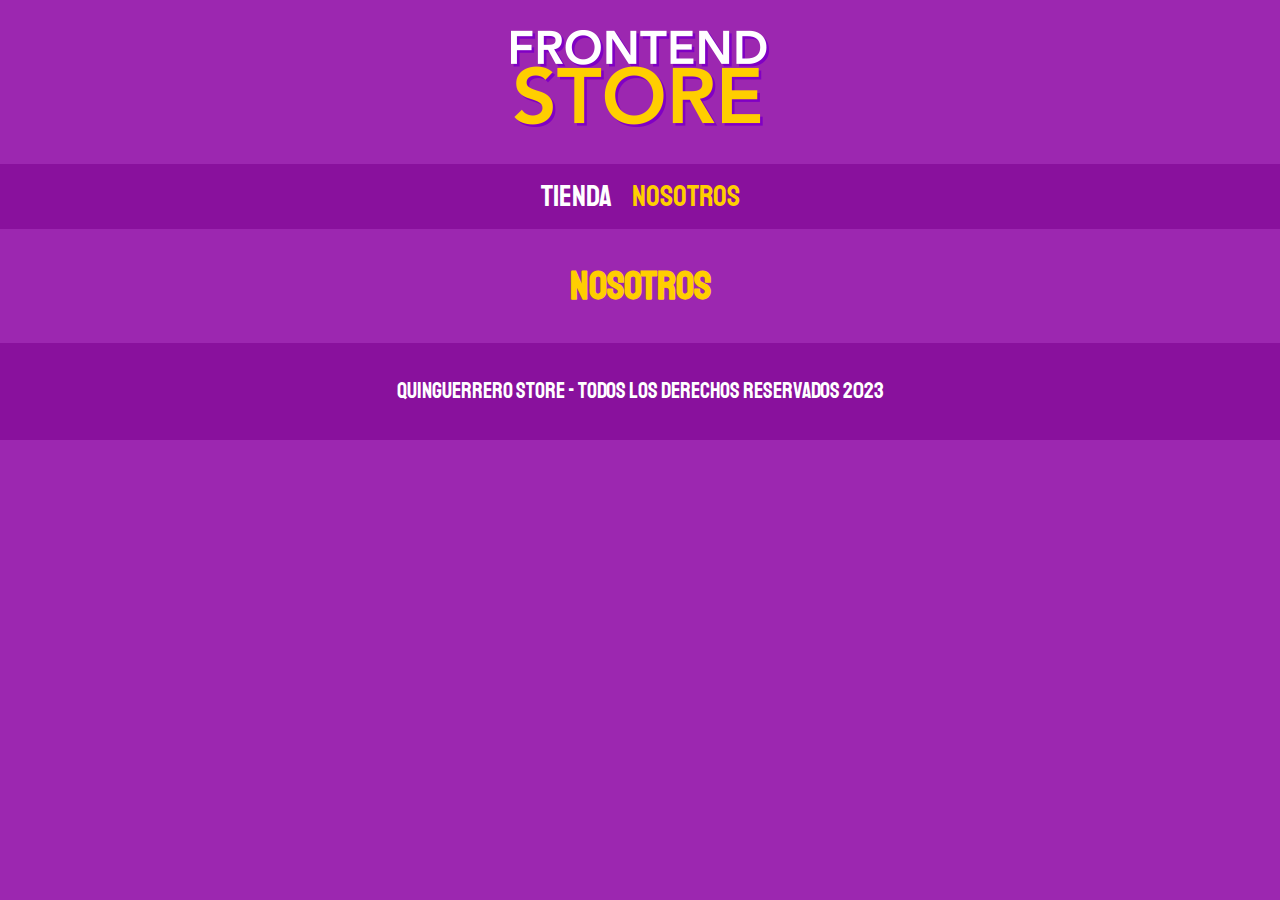
==== html/nosotros.html @ f966a101 ""agregando productos"" ====
<!DOCTYPE html>
<html lang="es">
<head>
    <meta charset="UTF-8">
    <meta name="viewport" content="width=device-width, initial-scale=1.0">
    <title>Quinguerrero Store</title>
    <link rel="stylesheet" href="../css/normalize.css">
    <link rel="stylesheet" href="../css/style.css">
    <link rel="preconnect" href="https://fonts.googleapis.com">
    <link rel="preconnect" href="https://fonts.gstatic.com" crossorigin>
    <link href="https://fonts.googleapis.com/css2?family=Staatliches&display=swap" rel="stylesheet">

</head>
<body>
    <header class="header">
        <a href="index.html">
            <img class="header__logo" src="../img/logo.png" alt="logotipo">
        </a>
    </header>

    <nav class="navegacion">
       <a class="navegacion__enlace " href="index.html">TIENDA</a>
       <a class="navegacion__enlace navegacion__enlace--activo" href="nosotros.html">NOSOTROS</a>
    </nav>

    <main class="contenedor">
        <h1>Nosotros</h1>
    </main>

    <footer class="footer">
        <p class="footer__texto"> Quinguerrero store - Todos los derechos reservados 2023</p>
    </footer>
    
</body>
</html>
---- css/style.css ----
:root {
    --primario: #9c27b0;
    --primarioOscuro: #89119d;
    --secundario: #ffce00;
    --secundarioOscuro: rgb(233,287,2);
    --blanco: #fff;
    --negro: #000;

    --fuentePrincipal:'Staatliches', cursive;
}

html {
    box-sizing: border-box;
    font-size: 62.5%;
}

*, *:before, *:after {
    box-sizing: inherit;
}

/**globales**/
body {
    background-color: var(--primario);
    font-size: 1.6rem;
    line-height: 1.5;
}

p{
    font-size: 1.8rem;
    font-family: Arial, Helvetica, sans-serif;
    color: var(--blanco)
}

a {
    text-decoration: none;
}

img {
    max-width: 100%;
}

.contenedor {
    max-width: 120rem;
    margin: 0 auto;
}

h1, h2, h3 {
    text-align: center;
    color: var(--secundario);
    font-family: var(--fuentePrincipal);
}

h1 {
    font-size: 4rem;
}

h2 {
    font-size: 3.2rem;
}

h3 {
    font-size: 2.4rem;
}
/**header**/
.header {
    display: flex;
    justify-content: center;
}

.header__logo {
    margin: 3rem 0;
}

/**navegacion**/
.navegacion {
    background-color: var(--primarioOscuro);
    padding: 1rem 0;
    display: flex;
    justify-content:center;
    /**gap 2rem ; * separacion forma nueva**/
}

.navegacion__enlace {
    font-family: var(--fuentePrincipal);
    color: var(--blanco);
    font-size: 3rem;
    margin-right: 2rem;

}

.navegacion__enlace--activo,
.navegacion__enlace:hover {
    color: var(--secundario);
}

.navegacion__enlace:last-of-type {
    margin-right: 0;
}

/**footer**/
.footer {
    background-color: var(--primarioOscuro);
    padding: 1rem 0;
    margin-top:2rem;
}

.footer__texto {
    font-family: var(--fuentePrincipal);
    text-align: center;
    font-size: 2.2rem;
}

/**grid**/
.grid {
    display: grid;
    grid-template-columns: repeat(2,1fr);
}

@media (min-width: 768px) {
    .grid {
        grid-template-columns: repeat(3,1fr);
    }
   
}

/**productos**/

.producto {
    background-color: var(--primarioOscuro);
    padding: 1rem;

}

.producto__imagen {

}

.producto__informacion {

}

.producto__nombre {

}

.producto__precio {

}
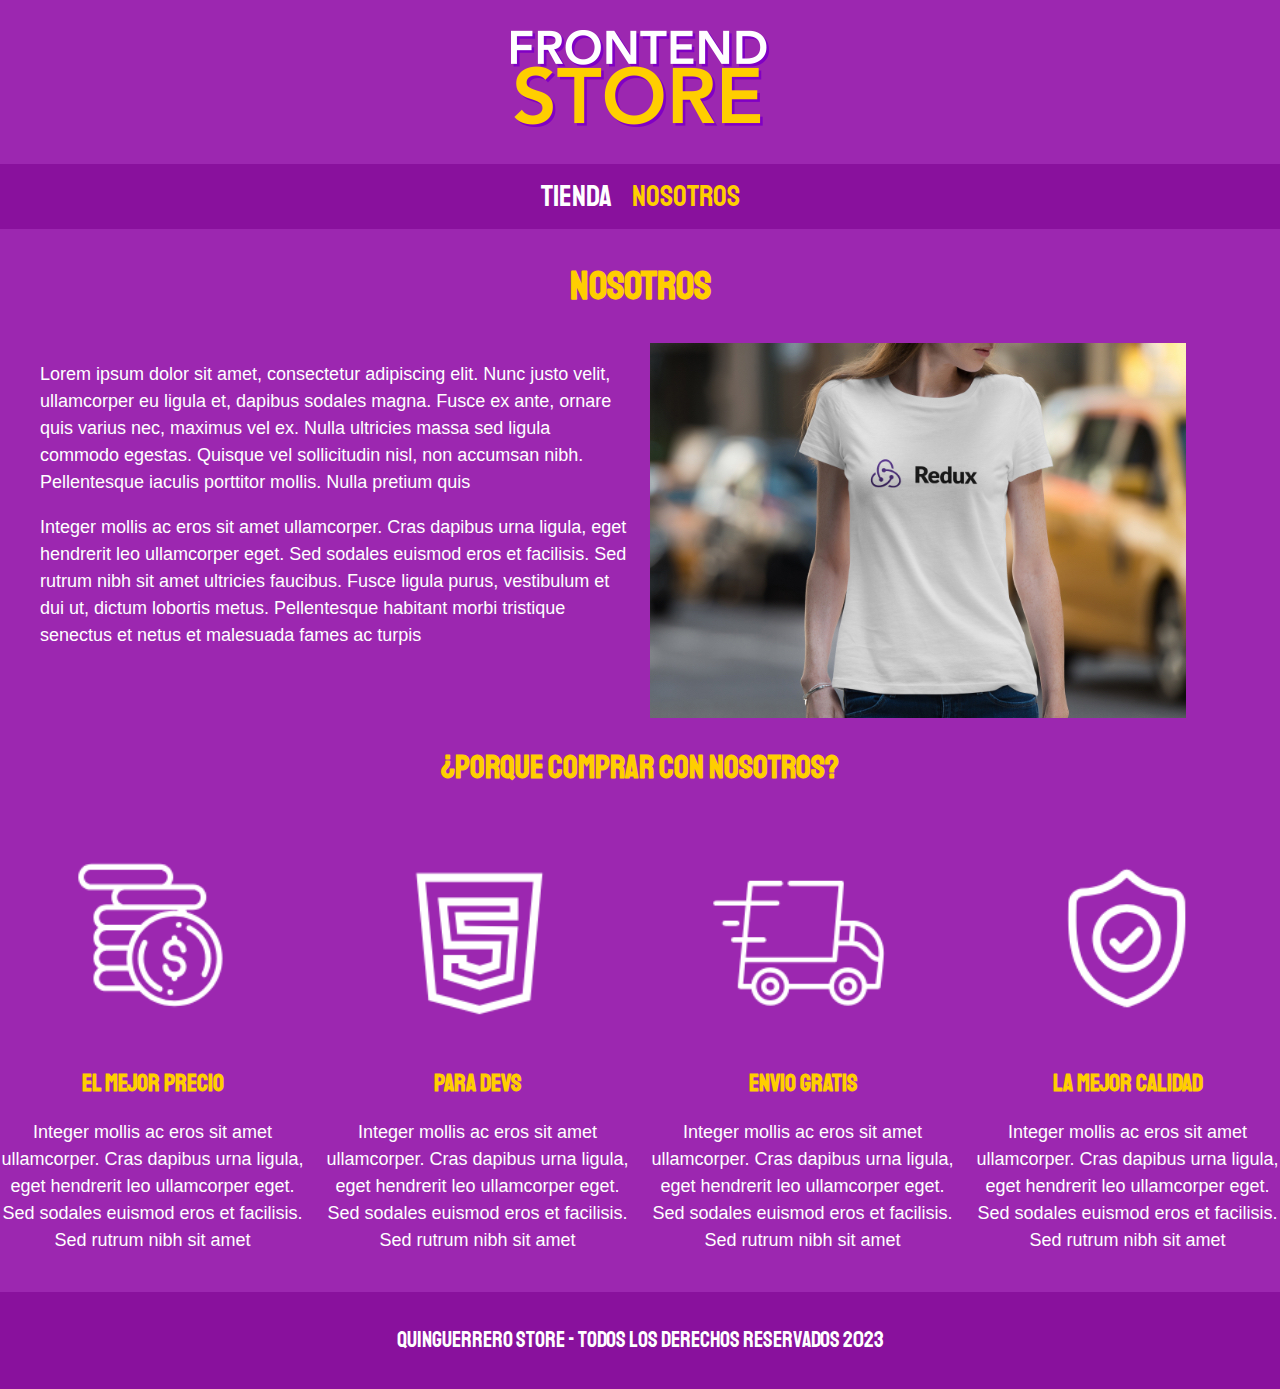
==== commit e87fa8cd: ""agregando imagenes y creando nosotros"" ====
--- a/html/nosotros.html
+++ b/html/nosotros.html
@@ -25,7 +25,69 @@
 
     <main class="contenedor">
         <h1>Nosotros</h1>
+        <div class="nosotros">
+            <div class="nosotros__contenido">
+                <p>
+                    Lorem ipsum dolor sit amet, consectetur adipiscing elit. Nunc justo velit, ullamcorper
+                    eu ligula et, dapibus sodales magna. Fusce ex ante, ornare quis varius nec, maximus
+                    vel ex. Nulla ultricies massa sed ligula commodo egestas. Quisque vel sollicitudin
+                    nisl, non accumsan nibh. Pellentesque iaculis porttitor mollis. Nulla pretium quis
+                </p>
+                <p>
+                    Integer mollis ac eros sit amet ullamcorper. Cras dapibus urna ligula, eget hendrerit 
+                    leo ullamcorper eget. Sed sodales euismod eros et facilisis. Sed rutrum nibh sit amet
+                    ultricies faucibus. Fusce ligula purus, vestibulum et dui ut, dictum lobortis metus.
+                    Pellentesque habitant morbi tristique senectus et netus et malesuada fames ac turpis
+                 
+                </p>
+            </div>
+            <img class="nosotros__imagen" src="../img/nosotros.jpg" alt="imagen nosotros">
+        </div>
     </main>
+
+    <section class="comprar">
+        <h2 class="comprar__titulo">¿porque comprar con nosotros?</h1>
+
+        <div class="bloques">
+            <div class="bloque"> <!--bloque-->
+                <img class="bloque__imagen" src="../img/icono_1.png" alt="">
+                <h3 class="bloque__titulo">El mejor precio</h3>
+                <p>
+                    Integer mollis ac eros sit amet ullamcorper. Cras dapibus urna ligula, eget hendrerit 
+                    leo ullamcorper eget. Sed sodales euismod eros et facilisis. Sed rutrum nibh sit amet
+                </p>
+            </div>
+            
+            <div class="bloque"> <!--bloque-->
+                <img class="bloque__imagen" src="../img/icono_2.png" alt="">
+                <h3 class="bloque__titulo">Para devs</h3>
+                <p>
+                    Integer mollis ac eros sit amet ullamcorper. Cras dapibus urna ligula, eget hendrerit 
+                    leo ullamcorper eget. Sed sodales euismod eros et facilisis. Sed rutrum nibh sit amet
+                </p>
+            </div>
+    
+            <div class="bloque"> <!--bloque-->
+                <img class="bloque__imagen" src="../img/icono_3.png" alt="">
+                <h3 class="bloque__titulo">Envio gratis</h3>
+                <p>
+                    Integer mollis ac eros sit amet ullamcorper. Cras dapibus urna ligula, eget hendrerit 
+                    leo ullamcorper eget. Sed sodales euismod eros et facilisis. Sed rutrum nibh sit amet
+                </p>
+            </div>
+    
+            <div class="bloque"> <!--bloque-->
+                <img class="bloque__imagen" src="../img/icono_4.png" alt="">
+                <h3 class="bloque__titulo">La mejor calidad</h3>
+                <p>
+                    Integer mollis ac eros sit amet ullamcorper. Cras dapibus urna ligula, eget hendrerit 
+                    leo ullamcorper eget. Sed sodales euismod eros et facilisis. Sed rutrum nibh sit amet
+                </p>
+            </div>
+    
+        </div>
+    
+    </section>
 
     <footer class="footer">
         <p class="footer__texto"> Quinguerrero store - Todos los derechos reservados 2023</p>
--- a/css/style.css
+++ b/css/style.css
@@ -23,6 +23,9 @@
     background-color: var(--primario);
     font-size: 1.6rem;
     line-height: 1.5;
+    display: flex;
+    flex-direction: column;
+    align-items: center;
 }
 
 p{
@@ -77,6 +80,7 @@
     padding: 1rem 0;
     display: flex;
     justify-content:center;
+    width: 100%;
     /**gap 2rem ; * separacion forma nueva**/
 }
 
@@ -102,6 +106,7 @@
     background-color: var(--primarioOscuro);
     padding: 1rem 0;
     margin-top:2rem;
+    width: 100%;
 }
 
 .footer__texto {
@@ -114,6 +119,10 @@
 .grid {
     display: grid;
     grid-template-columns: repeat(2,1fr);
+    gap: 2rem;
+    max-width: 105rem;
+   
+   
 }
 
 @media (min-width: 768px) {
@@ -128,10 +137,13 @@
 .producto {
     background-color: var(--primarioOscuro);
     padding: 1rem;
+    max-width: 35rem;
+   
 
 }
 
 .producto__imagen {
+    width: 100%;
 
 }
 
@@ -140,11 +152,95 @@
 }
 
 .producto__nombre {
-
+    font-size: 4rem;
 }
 
 .producto__precio {
-
-}
-
-
+    font-size: 2.8rem;
+    color: var(--secundario);
+}
+
+.producto__nombre,
+.producto__precio {
+    font-family: var(--fuentePrincipal);
+    margin: 1rem 0;
+    text-align: center;
+    line-height: 1.2;
+}
+
+/**grafico**/ 
+
+.grafico {
+    min-height: 30rem;
+    background-repeat: no-repeat;
+    background-size: cover;
+    grid-column: 1/3;
+}
+
+.grafico--camisas {
+    grid-row: 2/3;
+    background-image: url(../img/grafico1.jpg);
+}
+
+.grafico--node {
+    background-image: url(../img/grafico2.jpg);
+    grid-row: 8/9;
+}
+
+@media (min-width: 768px) {
+    .grafico--node {
+        grid-row: 5/6;
+        grid-column: 2/4;
+    }
+}
+
+/**nosotros**/
+.nosotros {
+    display: grid;
+    grid-template-rows: repeat(2,auto);
+
+}
+
+@media (min-width:768px) {
+    .nosotros {
+    grid-template-columns:repeat(2,1fr);
+    column-gap: 2rem;
+    }  
+}
+
+.nosotros__imagen {
+    grid-row: 1/2;
+}
+
+@media(min-width:768px) {
+    .nosotros__imagen {
+        grid-column: 2/3;
+    }
+}
+
+/**bloques**/
+.bloques {
+    display: grid;
+    grid-template-columns: 2,1fr;
+    gap: 2rem;
+}
+
+@media (min-width:768px) {
+    .bloques {
+        grid-template-columns: repeat(4,1fr);
+    }
+}
+
+.bloque {
+    text-align: center;
+}
+
+.bloque__imagen {
+    width: 100%;
+}
+
+.bloque__titulo {
+    margin: 0;
+}
+
+
